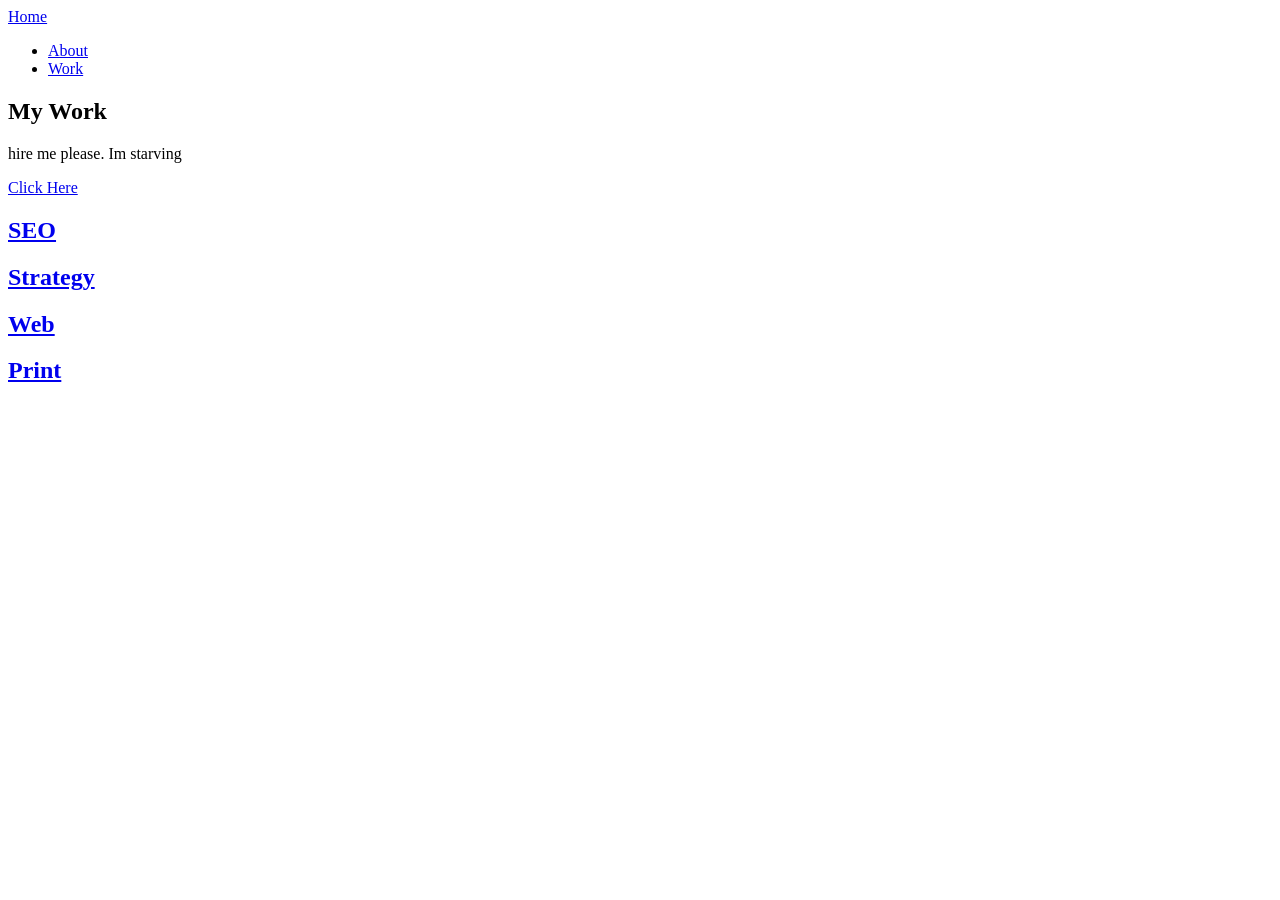
==== index-copy.html @ 880db6ec "new website" ====
<!doctype html>
<html lang="en">
<head>
    <meta charset="UTF-8">
    <title>Final Project</title>
    <link rel="stylesheet" href="/css/style.css">
</head>
<body>
<nav>
          <a href="#">
    Home
        </a>
<ul class="navItems">
  <li>
    <a href="#">
    About
      </a>
    </li>
    <li>
      <a href="#">
    Work
      </a>
    </li>
  </ul>
  </nav>


    <section class="hero">
        <div class="heroText">
<h1>
    My Work
</h1>
<p>
    hire me please. Im starving

</p>
<div class="outerClick">
 <a href="#">
   <p>
     Click Here
     </p>
   </a>
  </div>
</div>
    </section>
<section id="picNav">
    <div class="outerClick seo">
<a href="#">
<h2>
SEO
</h2>
</a>
    </div>
        <div class="outerClick strategy">
<a href="#">
<h2>
Strategy
</h2>
</a>
    </div>
        <div class="outerClick web">
<a href="#">
<h2>
Web
</h2>
</a>
    </div>
        <div class="outerClick print">
<a href="#">
<h2>
Print
</h2>
</a>
    </div>
    </section>
</body>
</html>
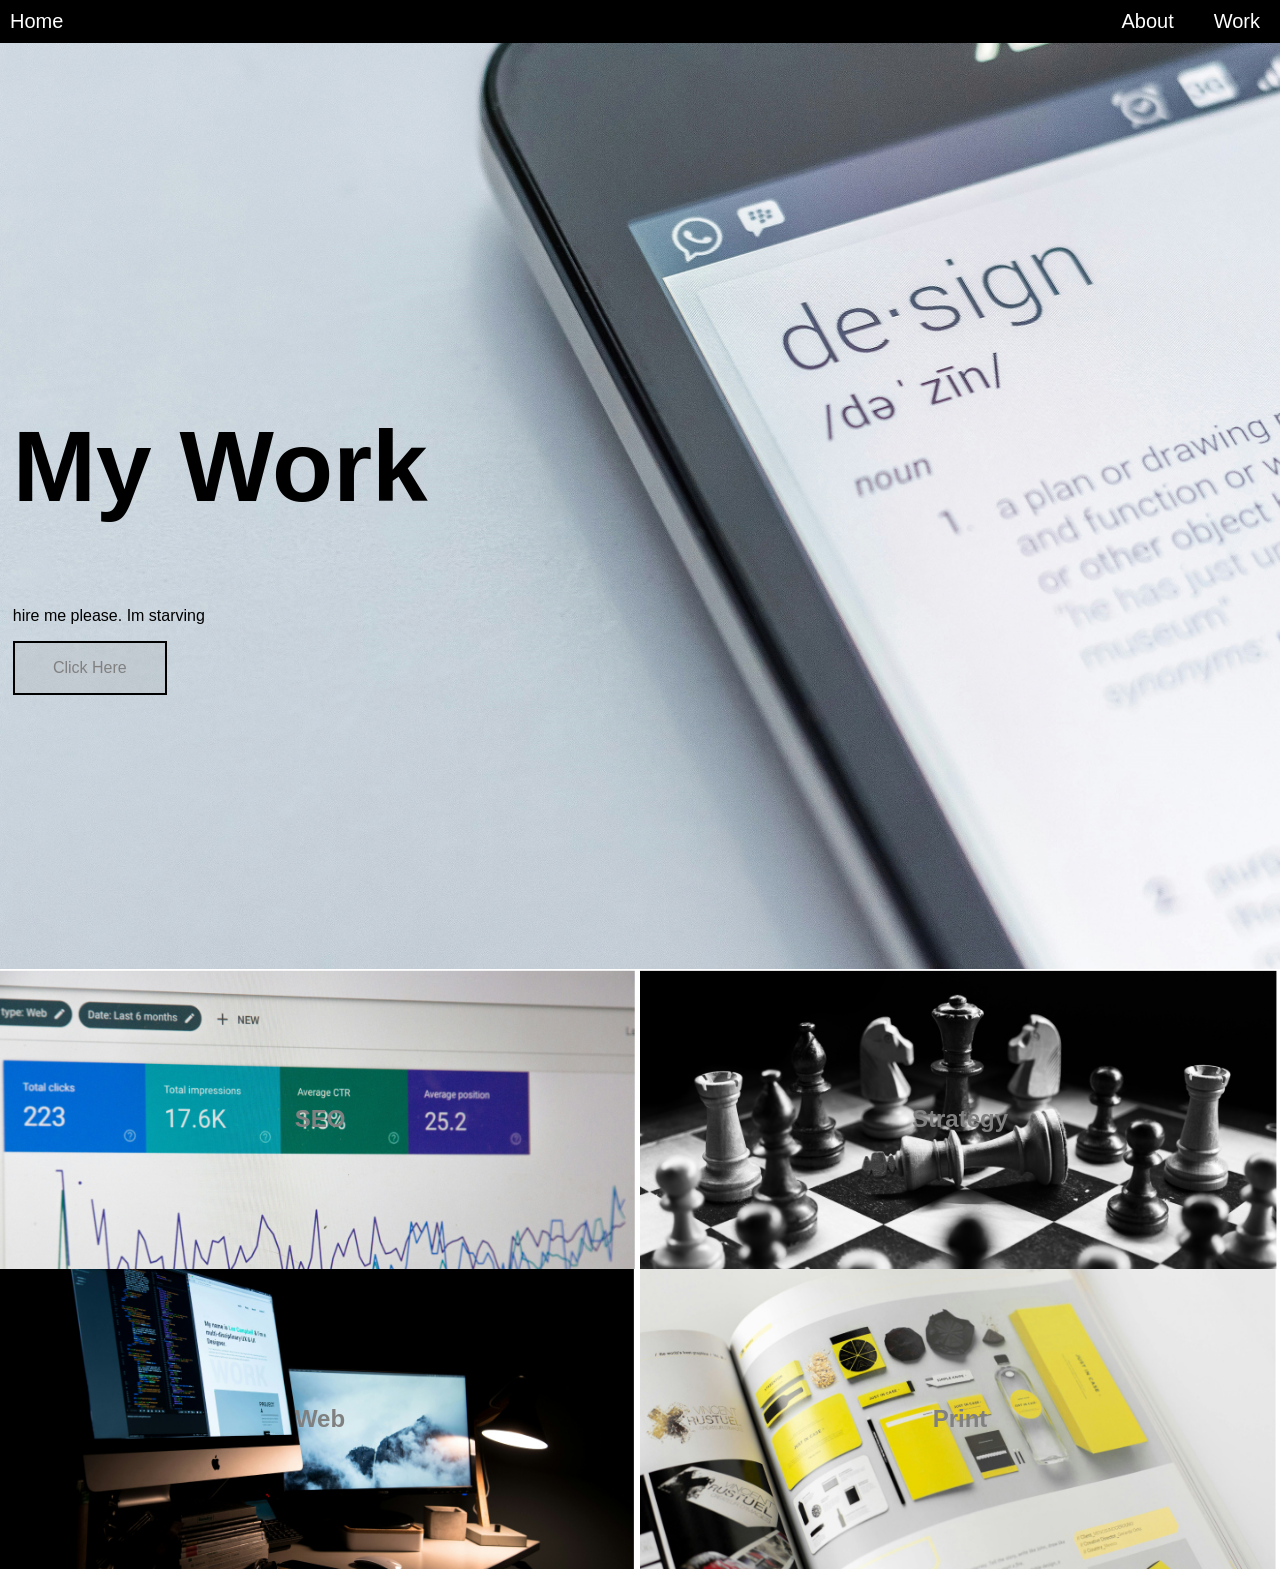
==== commit 34ef6b56: "changed names" ====
--- a/index-copy.html
+++ b/index-copy.html
@@ -3,7 +3,7 @@
 <head>
     <meta charset="UTF-8">
     <title>Final Project</title>
-    <link rel="stylesheet" href="/css/style.css">
+    <link rel="stylesheet" href="/css/style-copy.css">
 </head>
 <body>
 <nav>
--- a/css/style-copy.css
+++ b/css/style-copy.css
@@ -0,0 +1,132 @@
+*{
+    font-family: 'Gill Sans', 'Gill Sans MT', Calibri, 'Trebuchet MS', sans-serif;
+        transition: ease-in-out .2s;
+}
+
+
+body{
+    margin:0px ;
+}
+h1 {
+    font-size: 100px;
+}
+section.hero {
+    height: 100vh;
+    width: 100vw;
+    background-image: url(../images/edho-pratama-T6fDN60bMWY-unsplash1.jpg);
+    background-size: cover;
+    padding:1vw;
+    margin: 0px;
+}
+.heroText {
+    padding-top: 30vh;
+}
+section#picNav {
+    display: grid;
+    grid-template-columns: repeat(2, 1fr);
+}
+
+/*hero btn*/
+.hero .outerClick {
+    height: 50px;
+    width: 150px;
+    background-color: #9e9e9e33;
+    border: solid 2px #000000;
+}
+
+.outerClick a{
+  height: 100%;
+  width:100%;
+  display:flex;
+  align-items:center;
+  text-decoration:none;
+  color:grey;
+}
+
+.outerClick p {
+  display: inline-block;
+  margin:auto;
+  font-family:helvetica, sans-serif;
+}
+
+.outerClick:hover {
+    background: black;
+}
+
+.outerClick:hover p{
+    color: white;
+}
+
+/*ex2*/
+
+#picNav .outerClick{
+    height: 300px;
+  background-color:rgba(0, 0, 0, 0.149);
+}
+#picNav .outerClick a {
+    display: flex;
+    justify-content: center;
+    
+}
+
+#picNav .print {
+    display: flex;
+    justify-content: center;
+        background-image: url(../images/print.jpg);
+    background-size: cover;
+}
+
+#picNav .seo {
+    display: flex;
+    justify-content: center;
+        background-image: url(../images/seo.jpg);
+    background-size: cover;
+}
+
+#picNav .strategy {
+    display: flex;
+    justify-content: center;
+        background-image: url(../images/strat.jpg);
+    background-size: cover;
+}
+
+#picNav .web {
+    display: flex;
+    justify-content: center;
+        background-image: url(../images/web.jpg);
+    background-size: cover;
+}
+
+/******nav*******/
+
+li {
+    list-style: none;
+    padding:.5em;
+}
+
+nav{
+    display: flex;
+        justify-content: space-between;
+          font-size:20px;
+  background-color:black;
+}
+
+.navItems {
+    display: flex;
+    flex-direction: row;
+
+}
+nav a{
+    color:white;
+      text-decoration:none;
+    padding:.5em;
+}
+
+ul.navItems {
+    margin: 0;
+}
+
+nav {
+    position: sticky;
+    top: 0;
+}
